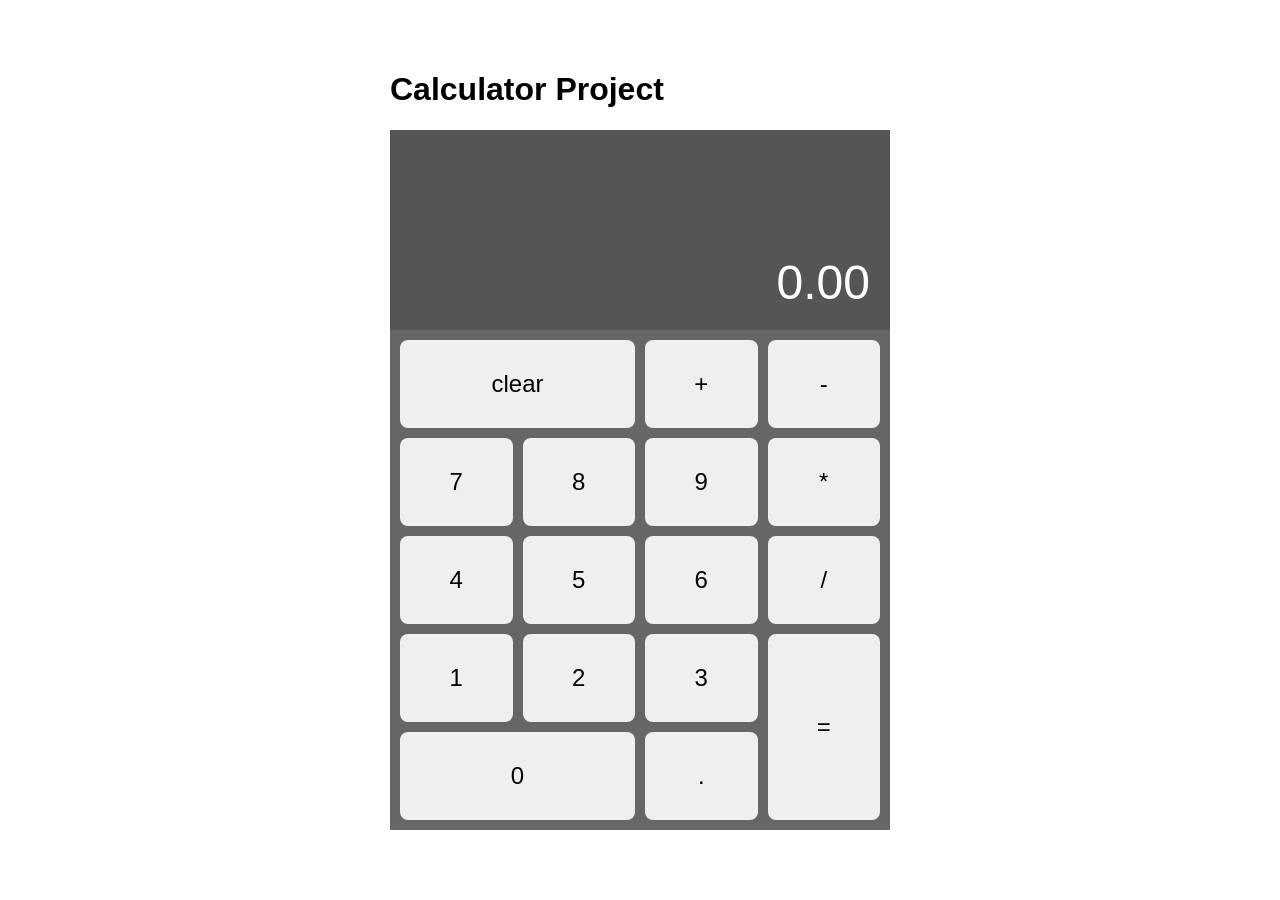
==== odin-calculator/index.html @ 7e4081d6 "functioning calculator" ====
<!DOCTYPE html>
<html lang="en">
<head>
  <meta charset="UTF-8">
  <meta name="viewport" content="width=device-width, initial-scale=1.0">
  <meta name="description" content="">
  <link rel="stylesheet" type="text/css" href="styles.css">
  <title>Calculator</title>
</head>
<body>
  <header>
  </header>
  <main>
    <!-- 
    -   Calculator
    -   grid of elements with event listeners
    -->
    <div class="calculator">
        <h1>Calculator Project</h1>
        <!-- Header where text is displayed -->
        <div class="calculator-screen">
            <div class="screen">0.00</div>
        </div>

        <!-- Grid of buttons -->
        <div class="calculator-input">
            <button id="button-cls" class="span-2">clear</button>
            <button id="button-add">+</button>
            <button id="button-sub">-</button>

            <button id="button-7">7</button>
            <button id="button-8">8</button>
            <button id="button-9">9</button>
            <button id="button-mul">*</button>

            <button id="button-4">4</button>
            <button id="button-5">5</button>
            <button id="button-6">6</button>
            <button id="button-div">/</button>

            <button id="button-1">1</button>
            <button id="button-2">2</button>
            <button id="button-3">3</button>
            <button id="button-calc" class="span-2-high">=</button>

            <button id="button-0" class="span-2">0</button>
            <button id="button-dec">.</button>
        </div>
    </div>
  </main>
  <footer>
  </footer>
  <script src="scripts.js"></script>
</body>
</html>
---- odin-calculator/styles.css ----
body {
    display: flex;
    justify-content: center;
    margin-top: 50px;
    font-family: sans-serif;
}

.calculator {
    width: 500px;
}

.calculator-screen {
    background: #555;
    box-sizing: border-box;
    padding: 20px;
    height: 200px;
}

.screen {
    height: 100%;
    display: flex;
    justify-content: flex-end;
    align-items: flex-end;
    color: white;
    font-size: 48px;
}

.calculator-input {
    height: 500px;
    display: grid;
    grid-template-columns: repeat(4, 1fr);
    grid-auto-rows: 1fr;
    gap: 10px;
    padding: 10px;
    background: #666;
    box-sizing: border-box;
}

.calculator-input button {
    font-size: 24px;
    border: none;
    border-radius: 8px;
    cursor: pointer;
}

.calculator-input button:hover {
    background-color: #ddd;
}

.span-2 {
    grid-column: span 2;
}

.span-2-high {
    grid-row: span 2;
}
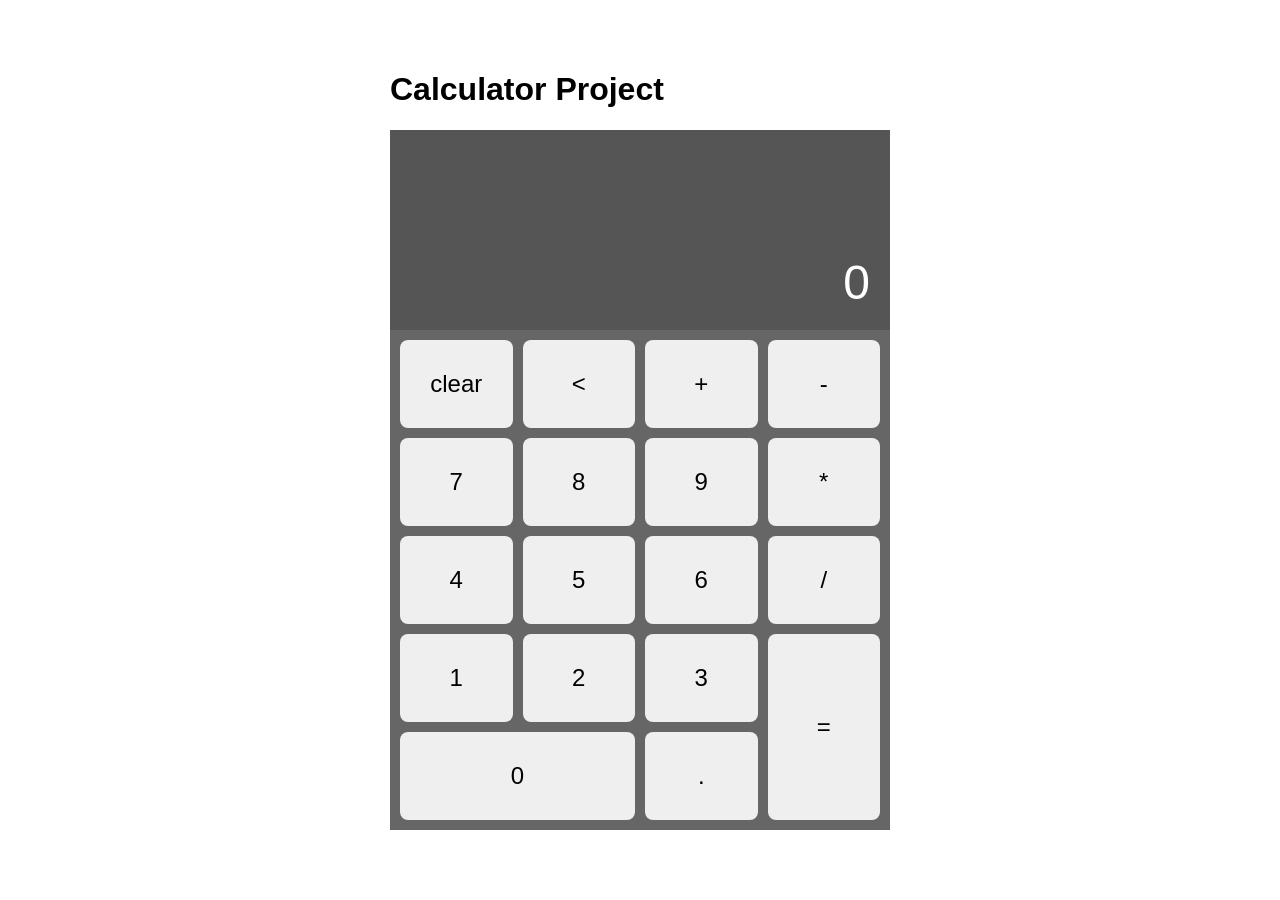
==== commit 3f1d8f8d: "added in a backspace button and fixed some logic bugs" ====
--- a/odin-calculator/index.html
+++ b/odin-calculator/index.html
@@ -19,12 +19,13 @@
         <h1>Calculator Project</h1>
         <!-- Header where text is displayed -->
         <div class="calculator-screen">
-            <div class="screen">0.00</div>
+            <div class="screen">0</div>
         </div>
 
         <!-- Grid of buttons -->
         <div class="calculator-input">
-            <button id="button-cls" class="span-2">clear</button>
+            <button id="button-cls">clear</button>
+            <button id="button-bs"><</button>
             <button id="button-add">+</button>
             <button id="button-sub">-</button>
 
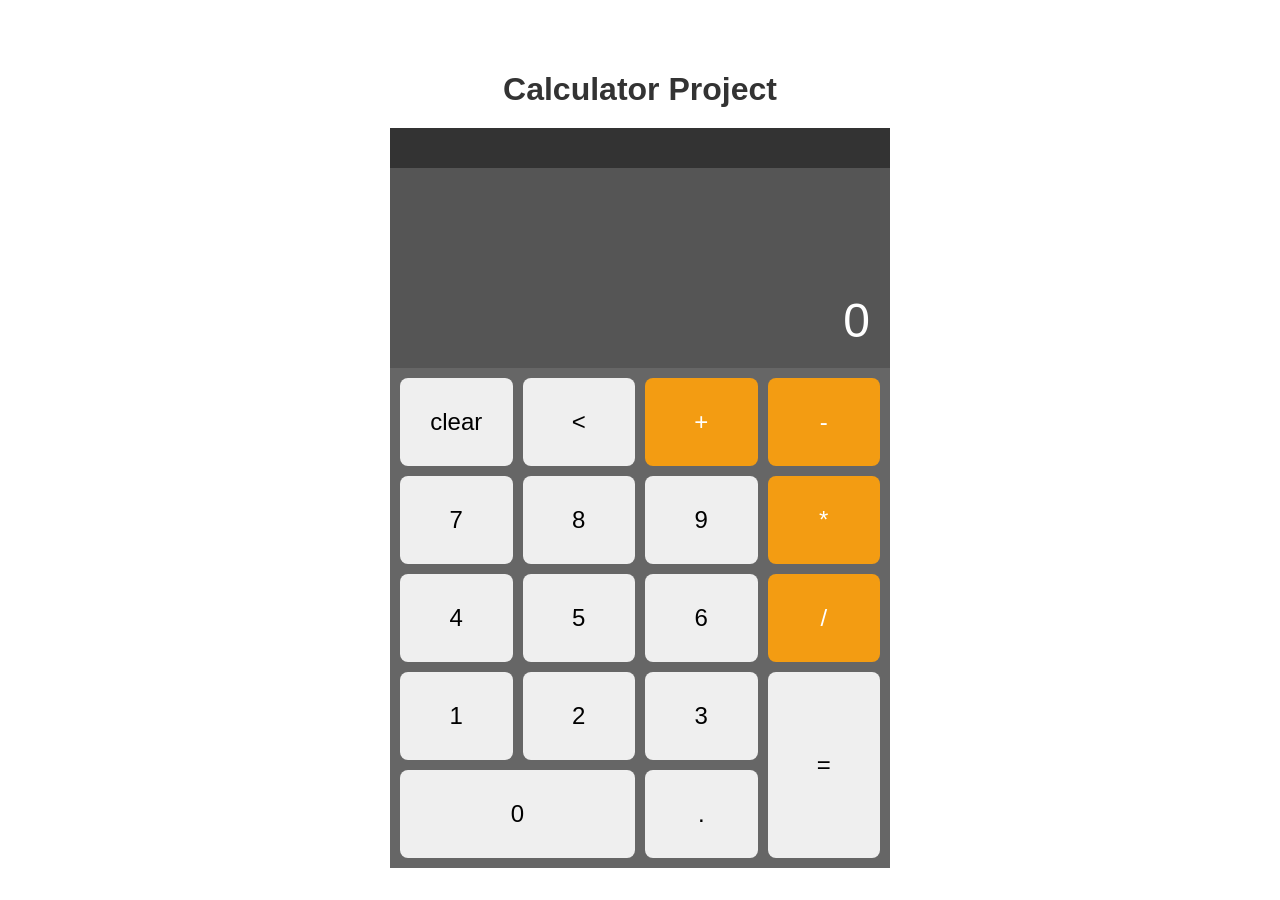
==== commit 1f06a2e7: "added calculation history" ====
--- a/odin-calculator/index.html
+++ b/odin-calculator/index.html
@@ -18,34 +18,38 @@
     <div class="calculator">
         <h1>Calculator Project</h1>
         <!-- Header where text is displayed -->
+        <div class="calculator-history">
+          <div class="history"></div>
+        </div>
+
         <div class="calculator-screen">
-            <div class="screen">0</div>
+          <div class="screen">0</div>
         </div>
 
         <!-- Grid of buttons -->
         <div class="calculator-input">
-            <button id="button-cls">clear</button>
-            <button id="button-bs"><</button>
-            <button id="button-add">+</button>
-            <button id="button-sub">-</button>
+            <button id="button-cls" class="function">clear</button>
+            <button id="button-bs" class="function"><</button>
+            <button id="button-add" class="operator">+</button>
+            <button id="button-sub" class="operator">-</button>
 
             <button id="button-7">7</button>
             <button id="button-8">8</button>
             <button id="button-9">9</button>
-            <button id="button-mul">*</button>
+            <button id="button-mul" class="operator">*</button>
 
             <button id="button-4">4</button>
             <button id="button-5">5</button>
             <button id="button-6">6</button>
-            <button id="button-div">/</button>
+            <button id="button-div" class="operator">/</button>
 
             <button id="button-1">1</button>
             <button id="button-2">2</button>
             <button id="button-3">3</button>
-            <button id="button-calc" class="span-2-high">=</button>
+            <button id="button-calc" class="span-2-high" class="function">=</button>
 
             <button id="button-0" class="span-2">0</button>
-            <button id="button-dec">.</button>
+            <button id="button-dec" class="function">.</button>
         </div>
     </div>
   </main>
--- a/odin-calculator/styles.css
+++ b/odin-calculator/styles.css
@@ -9,11 +9,33 @@
     width: 500px;
 }
 
+.calculator h1 {
+    text-align: center;
+    margin-bottom: 20px;
+    color: #333;
+}
+
 .calculator-screen {
     background: #555;
     box-sizing: border-box;
     padding: 20px;
     height: 200px;
+}
+
+.calculator-history {
+    background: #333;
+    color: #fff;
+    min-height: 40px;
+    display: flex;
+    align-items: center;
+    justify-content: flex-end;
+    padding: 0 10px;
+    font-size: 24px;
+    overflow-x: auto;
+}
+
+.calculator-history .history {
+    white-space: nowrap;
 }
 
 .screen {
@@ -47,6 +69,21 @@
     background-color: #ddd;
 }
 
+.calculator-input button.operator {
+    background-color: #f39c12;
+    color: white;
+}
+
+.calculator-input button.operator:hover {
+    background-color: #e74c3c;
+    color: white;
+}
+
+.calculator-input button.function:hover {
+    background-color: #c0392b;
+    color: white
+}
+
 .span-2 {
     grid-column: span 2;
 }
